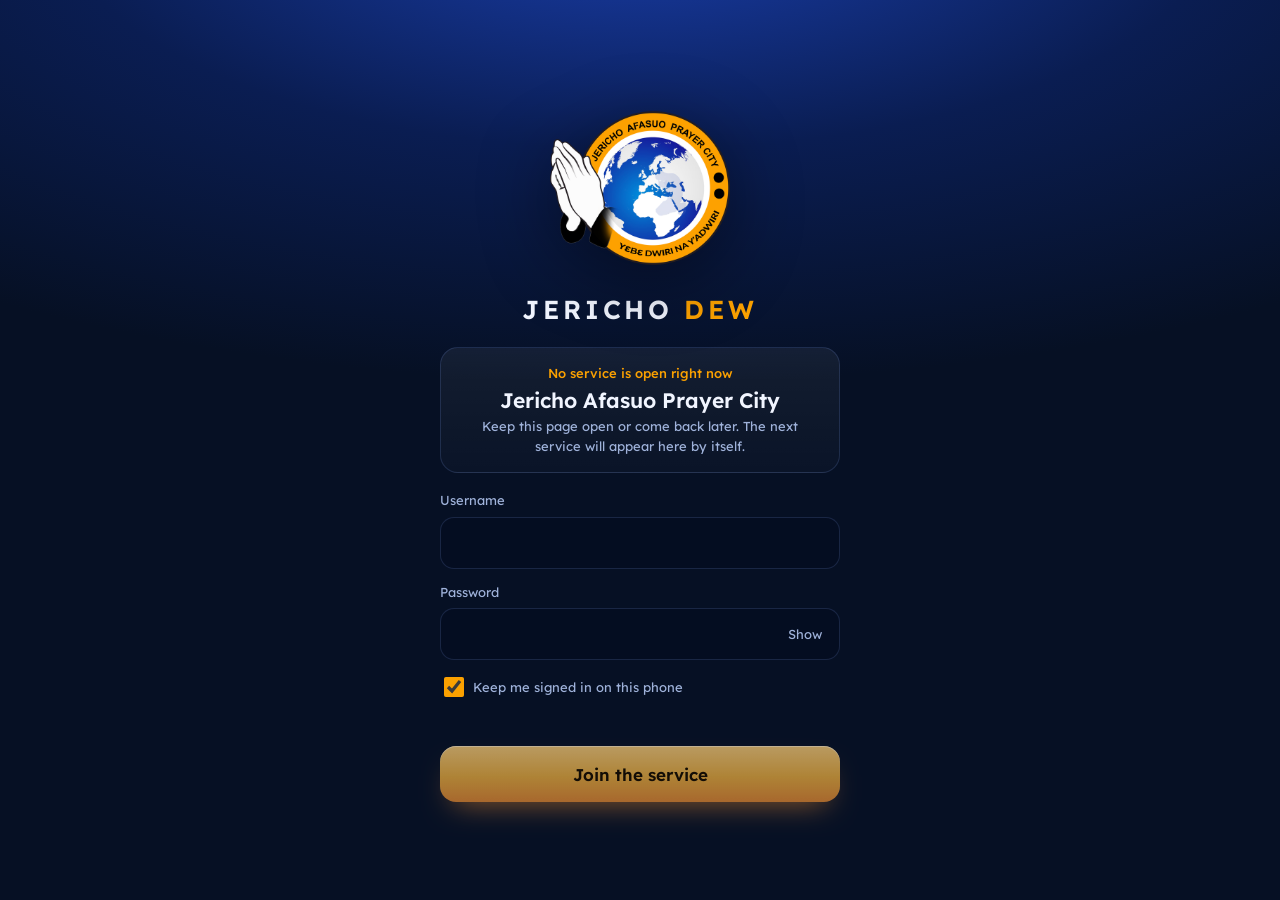
==== index.html @ a3a8f85e "Always-open monthly services, mute for members, full mute with undo Co-Authored-By: Claude Opus 5.5 " ====
<!doctype html>
<html lang="en">
<head>
<meta charset="utf-8">
<meta name="viewport" content="width=device-width, initial-scale=1, viewport-fit=cover">
<meta name="theme-color" content="#0a1d52">
<meta name="description" content="Join the Jericho Afasuo Prayer City voice service">
<meta name="apple-mobile-web-app-capable" content="yes">
<meta name="mobile-web-app-capable" content="yes">
<meta name="apple-mobile-web-app-status-bar-style" content="black-translucent">
<meta name="apple-mobile-web-app-title" content="JERICHO DEW">
<title>JERICHO DEW</title>
<link rel="manifest" href="manifest.webmanifest">
<link rel="icon" href="icons/favicon-64.png">
<link rel="apple-touch-icon" href="icons/apple-touch-icon.png">
<link rel="stylesheet" href="style.css">
</head>
<body>

<!-- ============ SIGN IN ============ -->
<section class="screen" id="scrJoin">
  <div class="join-wrap">
    <div class="link-joining" id="linkJoining" hidden>
      <div class="lj-photo" id="ljPhoto"></div>
      <span class="lj-hi" id="ljHi">Welcome</span>
      <span class="lj-sub"><span class="pulse"></span><span id="linkJoiningText">Joining the service…</span></span>
    </div>
    <img class="join-logo" src="logo.png" alt="Jericho Afasuo Prayer City">
    <h1 class="join-brand">JERICHO <span>DEW</span></h1>
    <div class="svc-card" id="svcCard">
      <p class="svc-when" id="svcWhen">Loading service…</p>
      <h2 id="svcTitle"></h2>
      <p class="svc-note" id="svcNote"></p>
      <div class="svc-pick" id="svcPick" hidden></div>
      <div class="remind" id="remindBox" hidden>
        <span class="countdown" id="countdown"></span>
        <button type="button" class="btn-remind" id="remindBtn">🔔 Remind me</button>
        <div class="remind-opts" id="remindOpts" hidden>
          <a class="btn-remind" id="remindGoogle" target="_blank" rel="noopener">Google Calendar</a>
          <button type="button" class="btn-remind" id="remindIcs">Phone calendar</button>
          <button type="button" class="btn-remind" id="remindNotify">Alert on this page</button>
        </div>
      </div>
    </div>
    <form class="join-form" id="joinForm" autocomplete="on">
      <label><span>Username</span><input id="jUser" autocomplete="username" autocapitalize="none" spellcheck="false" required></label>
      <label><span>Password</span><div class="pw"><input id="jPass" type="password" autocomplete="current-password" required><button type="button" id="pwEye" aria-label="Show password">Show</button></div></label>
      <label class="remember"><input type="checkbox" id="jRemember" checked> Keep me signed in on this phone</label>
      <p class="err" id="jErr" role="alert"></p>
      <button class="btn-join" id="jBtn" type="submit">Join the service</button>
    </form>
    <div class="guest" id="guestBox" hidden>
      <div class="or"><span>or</span></div>
      <button class="btn-guest" id="guestBtn" type="button">Listen as a guest</button>
      <form class="guest-form" id="guestForm" hidden>
        <label><span>Your name</span><input id="guestName" maxlength="30" autocomplete="name" placeholder="e.g. Ama"></label>
        <button class="btn-join" type="submit" id="guestGo">Join as a guest</button>
        <p class="err" id="guestErr"></p>
      </form>
    </div>
    <button class="install" id="installBtn" hidden>Install JERICHO DEW on this phone</button>
    <p class="ios-hint" id="iosHint" hidden>To install: tap <b>Share</b> then <b>Add to Home Screen</b>.</p>
  </div>
</section>

<!-- ============ CALL ============ -->
<section class="screen call" id="scrCall" hidden>
  <header class="call-head">
    <img src="logo.png" alt="">
    <div class="ch-text"><b id="cTitle">Service</b><span id="cSub"><i class="live-dot"></i><span id="cState">Connecting…</span></span></div>
    <span class="people" id="cCount" title="People in the call">0</span>
  </header>

  <div class="call-scroll" id="callScroll">
    <!-- TV screen projected by the admin -->
    <div class="tv-slot" id="tvSlot" hidden>
      <div class="tv" id="tv">
        <div class="tv-screen">
          <video id="tvVideo" playsinline autoplay muted></video>
          <div class="tv-static"></div>
          <div class="tv-glass"></div>
        </div>
        <div class="tv-chin"><span class="tv-brand">JERICHO DEW</span><span class="tv-led"></span></div>
      </div>
      <div class="tv-feet"><i></i><i></i></div>
    </div>

    <!-- Now ministering -->
    <div class="minister" id="minister" hidden>
      <div class="m-photo" id="mPhoto"></div>
      <div><span class="m-lbl">Now ministering</span><b id="mName"></b><span id="mTitle"></span></div>
    </div>

    <div class="banner" id="audioBanner" hidden><span>Sound is paused by your browser.</span><button id="audioOn">Tap to hear</button></div>
    <div class="banner mute" id="muteBanner" hidden><span id="muteBannerText"></span></div>
    <div class="banner wait" id="waitBanner" hidden><span class="pulse"></span><span id="waitText">Waiting for an admin to start the service. You will hear everyone once it starts.</span></div>

    <div class="grid" id="grid"></div>
  </div>

  <!-- dock -->
  <nav class="dock" id="dock">
    <button class="d-btn" id="dHand" aria-label="Raise hand"><svg viewBox="0 0 24 24"><path d="M8 13V5.5a1.5 1.5 0 0 1 3 0V12M11 11.5v-8a1.5 1.5 0 0 1 3 0V12M14 11.5V5a1.5 1.5 0 0 1 3 0v8M17 9.5a1.5 1.5 0 0 1 3 0V15a7 7 0 0 1-7 7h-1a7 7 0 0 1-5.4-2.6L3.4 15.6a1.6 1.6 0 0 1 2.4-2l2.2 2.1"/></svg><span>Hand</span></button>
    <button class="d-btn" id="dChat" aria-label="Messages"><svg viewBox="0 0 24 24"><path d="M21 12a8 8 0 0 1-11.6 7.1L4 20.5l1.4-4.6A8 8 0 1 1 21 12z"/></svg><span>Chat</span><i class="badge" id="chatBadge" hidden></i></button>
    <button class="d-mic off" id="dMic" aria-label="Microphone"><svg viewBox="0 0 24 24" class="i-on"><path d="M12 3a3 3 0 0 0-3 3v6a3 3 0 0 0 6 0V6a3 3 0 0 0-3-3z"/><path d="M5 11a7 7 0 0 0 14 0M12 18v3"/></svg><svg viewBox="0 0 24 24" class="i-off"><path d="M3 3l18 18M9 9v3a3 3 0 0 0 5.1 2.1M15 9.3V6a3 3 0 0 0-5.9-.8M17 16.9A7 7 0 0 1 5 12M19 12a7 7 0 0 1-.1 1.2M12 19v3"/></svg><span id="micLbl">Tap to talk</span></button>
    <button class="d-btn" id="dAdmin" aria-label="Admin controls" hidden><svg viewBox="0 0 24 24"><path d="M12 2l8 3v6c0 5-3.4 9.4-8 11-4.6-1.6-8-6-8-11V5z"/><path d="M9 12l2 2 4-4"/></svg><span>Admin</span></button>
    <button class="d-btn leave" id="dLeave" aria-label="Leave"><svg viewBox="0 0 24 24"><path d="M15 3h4a2 2 0 0 1 2 2v14a2 2 0 0 1-2 2h-4M10 17l5-5-5-5M15 12H3"/></svg><span>Leave</span></button>
  </nav>

  <!-- sheets -->
  <div class="sheet-bg" id="sheetBg" hidden></div>
  <section class="sheet" id="chatSheet" hidden>
    <div class="sheet-grip"></div>
    <header><h3>Messages</h3><button class="close" data-close-sheet>Close</button></header>
    <div class="chat-log" id="chatLog"></div>
    <form class="chat-form" id="chatForm"><input id="chatInput" placeholder="Write a message" maxlength="500" autocomplete="off"><button>Send</button></form>
  </section>
  <section class="sheet" id="adminSheet" hidden>
    <div class="sheet-grip"></div>
    <header><h3>Admin controls</h3><button class="close" data-close-sheet>Close</button></header>
    <div class="admin-actions">
      <button class="a-btn primary" id="aStart">Start the service</button>
      <button class="a-btn" id="aMuteAll">Mute everyone</button>
      <button class="a-btn" id="aTvOff">Turn TV off</button>
      <button class="a-btn" id="aMinOff">Hide minister banner</button>
      <button class="a-btn danger" id="aEnd">End service for everyone</button>
    </div>
    <p class="hint">Tap anyone in the call to mute them or show them as the minister.</p>
  </section>
  <section class="sheet" id="personSheet" hidden>
    <div class="sheet-grip"></div>
    <header><h3 id="psName">Person</h3><button class="close" data-close-sheet>Close</button></header>
    <div class="admin-actions">
      <button class="a-btn" id="psMute">Mute their mic</button>
      <button class="a-btn" id="psSoft">Mute for members (only I hear them)</button>
      <button class="a-btn" id="psSpot">Show as minister</button>
    </div>
  </section>
</section>

<!-- ============ ENDED ============ -->
<section class="screen" id="scrEnd" hidden>
  <div class="join-wrap end">
    <img class="join-logo" src="logo.png" alt="">
    <h2 id="endTitle">The service has ended</h2>
    <p id="endText">God bless you. See you at the next service.</p>
    <button class="btn-join" id="rejoin">Join again</button>
    <button class="install" id="signOut">Sign out of this phone</button>
  </div>
</section>

<div class="toasts" id="toasts" aria-live="polite"></div>
<div id="audioSink" hidden></div>

<script src="livekit-client.umd.js"></script>
<script src="app.js"></script>
</body>
</html>
---- style.css ----
@font-face { font-family: Lexend; src: url(fonts/lexend-latin-400-normal.woff2) format('woff2'); font-weight: 400; font-display: swap; }
@font-face { font-family: Lexend; src: url(fonts/lexend-latin-500-normal.woff2) format('woff2'); font-weight: 500; font-display: swap; }
@font-face { font-family: Lexend; src: url(fonts/lexend-latin-600-normal.woff2) format('woff2'); font-weight: 600; font-display: swap; }
@font-face { font-family: Lexend; src: url(fonts/lexend-latin-700-normal.woff2) format('woff2'); font-weight: 700; font-display: swap; }

:root {
  --bg: #061024;
  --bg-2: #0a1a3e;
  --surface: #0f2250;
  --surface-2: #163068;
  --line: rgba(130, 170, 255, .16);
  --text: #f1f5ff;
  --muted: #9fb2da;
  --blue: #2a63f0;
  --blue-hi: #5b9bff;
  --blue-deep: #1636a8;
  --orange: #fba100;
  --orange-deep: #ff7a00;
  --danger: #ef4b5d;
  --green: #23c483;
  --safe-b: env(safe-area-inset-bottom, 0px);
  --safe-t: env(safe-area-inset-top, 0px);
  --dock-h: 78px;
  color-scheme: dark;
}
* { box-sizing: border-box; -webkit-tap-highlight-color: transparent; }
html, body { margin: 0; height: 100%; }
body {
  font: 400 15px/1.5 Lexend, system-ui, -apple-system, "Segoe UI", sans-serif;
  color: var(--text);
  background: radial-gradient(120% 70% at 50% -10%, #1a3fae 0%, #0a1d52 38%, var(--bg) 75%) fixed;
  overflow-x: hidden;
}
button { font: inherit; color: inherit; border: 0; background: none; cursor: pointer; }
input { font: inherit; color: var(--text); }
[hidden] { display: none !important; }
:focus-visible { outline: 2px solid var(--orange); outline-offset: 2px; }
@media (prefers-reduced-motion: reduce) { * { animation: none !important; transition: none !important; } }

.screen { min-height: 100dvh; }

/* ============ JOIN ============ */
.join-wrap {
  width: min(440px, 100%); margin: 0 auto; padding: calc(28px + var(--safe-t)) 20px calc(28px + var(--safe-b));
  display: flex; flex-direction: column; align-items: center; gap: 18px; min-height: 100dvh; justify-content: center;
}
.join-logo { width: clamp(130px, 42vw, 180px); height: auto; filter: drop-shadow(0 16px 36px rgba(0,0,0,.45)); }
.join-brand { margin: -6px 0 0; font-size: 26px; letter-spacing: .14em; font-weight: 600; }
.join-brand span { color: var(--orange); }
.svc-card {
  width: 100%; padding: 16px 18px; border-radius: 18px; text-align: center;
  background: linear-gradient(180deg, rgba(255,255,255,.06), rgba(255,255,255,.02)); border: 1px solid var(--line);
}
.svc-when { margin: 0; color: var(--orange); font-size: 13px; font-weight: 500; }
.svc-card h2 { margin: 4px 0 0; font-size: 21px; font-weight: 600; line-height: 1.25; }
.svc-note { margin: 4px 0 0; color: var(--muted); font-size: 13px; }
.svc-note:empty { display: none; }
.svc-pick { display: grid; gap: 8px; margin-top: 12px; }
.svc-pick button { padding: 12px; border-radius: 12px; background: var(--surface); border: 1px solid var(--line); text-align: left; }
.svc-pick button b { display: block; font-weight: 500; }
.svc-pick button span { color: var(--muted); font-size: 12px; }
.join-form { width: 100%; display: grid; gap: 14px; }
.join-form label { display: grid; gap: 6px; }
.join-form label > span { font-size: 13px; color: var(--muted); }
.join-form input:not([type=checkbox]) {
  width: 100%; height: 52px; padding: 0 16px; border-radius: 14px; border: 1px solid var(--line);
  background: rgba(4, 12, 32, .55); outline: none; font-size: 16px;
}
.join-form input:focus { border-color: var(--blue-hi); box-shadow: 0 0 0 3px rgba(91,155,255,.2); }
.pw { position: relative; }
.pw button { position: absolute; right: 6px; top: 6px; height: 40px; padding: 0 12px; border-radius: 10px; color: var(--muted); font-size: 13px; }
.remember { display: flex !important; grid-template-columns: none; align-items: center; gap: 10px; font-size: 13px; color: var(--muted); }
.remember input { width: 20px; height: 20px; accent-color: var(--orange); }
.err { margin: 0; min-height: 1.3em; color: #ff8d9a; font-size: 14px; }
.btn-join {
  height: 56px; border-radius: 16px; font-weight: 600; font-size: 17px; color: #1c1000; width: 100%;
  background: linear-gradient(180deg, #ffbf47, var(--orange) 55%, var(--orange-deep));
  box-shadow: 0 14px 30px -14px rgba(255,122,0,.9), inset 0 1px 0 rgba(255,255,255,.45);
}
.btn-join:disabled { filter: grayscale(.4) brightness(.8); }
.install { padding: 12px 18px; border-radius: 14px; border: 1px solid var(--line); background: rgba(255,255,255,.05); font-size: 14px; }
.ios-hint { color: var(--muted); font-size: 13px; margin: 0; text-align: center; }
.end h2 { margin: 0; text-align: center; }
.end p { margin: 0; color: var(--muted); text-align: center; }

/* ============ CALL ============ */
.call { display: flex; flex-direction: column; height: 100dvh; }
.call-head {
  flex: none; display: flex; align-items: center; gap: 12px;
  padding: calc(10px + var(--safe-t)) 16px 10px;
  background: linear-gradient(180deg, rgba(6,16,36,.9), rgba(6,16,36,.55)); backdrop-filter: blur(14px);
  border-bottom: 1px solid var(--line); z-index: 5;
}
.call-head img { width: 38px; height: 38px; object-fit: contain; flex: none; }
.ch-text { flex: 1; min-width: 0; display: grid; }
.ch-text b { font-weight: 600; white-space: nowrap; overflow: hidden; text-overflow: ellipsis; }
.ch-text > span { display: flex; align-items: center; gap: 6px; font-size: 12px; color: var(--muted); }
.live-dot { width: 7px; height: 7px; border-radius: 50%; background: var(--muted); flex: none; }
.call.is-live .live-dot { background: var(--danger); animation: pulse 1.4s infinite; }
.people { flex: none; display: inline-flex; align-items: center; gap: 6px; padding: 6px 12px; border-radius: 99px; background: var(--surface); font-size: 13px; font-weight: 500; }
.people::before { content: ""; width: 14px; height: 14px; background: currentColor; -webkit-mask: url("data:image/svg+xml,%3Csvg xmlns='http://www.w3.org/2000/svg' viewBox='0 0 24 24'%3E%3Ccircle cx='9' cy='8' r='4'/%3E%3Cpath d='M1 21a8 8 0 0 1 16 0z'/%3E%3Ccircle cx='17.5' cy='9' r='3'/%3E%3Cpath d='M16 14a6 6 0 0 1 7 6h-4.5a9 9 0 0 0-2.5-6z'/%3E%3C/svg%3E") center/contain no-repeat; mask: url("data:image/svg+xml,%3Csvg xmlns='http://www.w3.org/2000/svg' viewBox='0 0 24 24'%3E%3Ccircle cx='9' cy='8' r='4'/%3E%3Cpath d='M1 21a8 8 0 0 1 16 0z'/%3E%3Ccircle cx='17.5' cy='9' r='3'/%3E%3Cpath d='M16 14a6 6 0 0 1 7 6h-4.5a9 9 0 0 0-2.5-6z'/%3E%3C/svg%3E") center/contain no-repeat; color: var(--orange); }
@keyframes pulse { 50% { opacity: .35; } }

.call-scroll { flex: 1; overflow-y: auto; overflow-x: hidden; padding: 14px 14px calc(var(--dock-h) + var(--safe-b) + 18px); -webkit-overflow-scrolling: touch; }

/* ---------- The TV ---------- */
.tv-slot { margin: 0 auto 16px; max-width: 760px; animation: tvIn .5s cubic-bezier(.2,.9,.3,1.2); }
@keyframes tvIn { from { opacity: 0; transform: translateY(-10px) scale(.97); } }
.tv {
  position: relative; padding: 10px 10px 0; border-radius: 18px;
  background: linear-gradient(180deg, #2b303b 0%, #11141b 45%, #1b1f28 100%);
  box-shadow: 0 26px 50px -22px rgba(0,0,0,.9), inset 0 1px 0 rgba(255,255,255,.14), inset 0 -1px 0 rgba(0,0,0,.6), 0 0 0 1px #05070b;
}
.tv-screen { position: relative; aspect-ratio: 16 / 9; border-radius: 8px; overflow: hidden; background: #000; box-shadow: inset 0 0 0 2px #000, inset 0 0 28px rgba(0,0,0,.9); }
.tv-screen video { width: 100%; height: 100%; object-fit: contain; display: block; background: #000; }
.tv-glass { position: absolute; inset: 0; pointer-events: none; background: linear-gradient(155deg, rgba(255,255,255,.10), rgba(255,255,255,0) 38%), radial-gradient(130% 100% at 50% 50%, transparent 60%, rgba(0,0,0,.45)); }
.tv-static { position: absolute; inset: 0; pointer-events: none; opacity: 0; background: #fff; }
.tv.powering .tv-screen video { animation: crtOn .7s ease-out; }
.tv.powering .tv-static { animation: flash .7s ease-out; }
@keyframes crtOn { 0% { transform: scale(1, .004); filter: brightness(6); } 40% { transform: scale(1, .004); filter: brightness(6); } 70% { transform: scale(1, 1.02); filter: brightness(1.6); } 100% { transform: scale(1, 1); filter: none; } }
@keyframes flash { 0% { opacity: 0; } 35% { opacity: .9; transform: scale(1, .006); } 60% { opacity: .2; transform: scale(1, 1); } 100% { opacity: 0; } }
.tv-chin { display: flex; align-items: center; justify-content: center; position: relative; height: 26px; }
.tv-brand { font-size: 9px; letter-spacing: .32em; color: #707888; font-weight: 500; }
.tv-led { position: absolute; right: 18px; width: 6px; height: 6px; border-radius: 50%; background: #ff3b4e; box-shadow: 0 0 8px #ff3b4e; }
.tv-feet { display: flex; justify-content: space-between; padding: 0 22%; height: 8px; }
.tv-feet i { width: 46px; height: 8px; background: linear-gradient(180deg, #1b1f28, #090b10); border-radius: 0 0 6px 6px; }
.tv:fullscreen, .tv-screen:fullscreen { padding: 0; border-radius: 0; background: #000; }

/* ---------- Minister ---------- */
.minister {
  max-width: 760px; margin: 0 auto 16px; display: flex; align-items: center; gap: 14px; padding: 12px 16px 12px 12px;
  border-radius: 18px; background: linear-gradient(100deg, rgba(251,161,0,.22), rgba(15,34,80,.9) 45%); border: 1px solid rgba(251,161,0,.4);
  animation: slideIn .5s cubic-bezier(.2,.9,.3,1.1);
}
@keyframes slideIn { from { opacity: 0; transform: translateX(-16px); } }
.m-photo { width: 58px; height: 58px; border-radius: 50%; flex: none; background: linear-gradient(135deg, var(--blue), var(--blue-deep)) center/cover; display: grid; place-items: center; font-weight: 600; font-size: 20px; box-shadow: 0 0 0 3px var(--orange); }
.minister > div:last-child { display: grid; min-width: 0; }
.m-lbl { font-size: 12px; color: var(--orange); font-weight: 500; }
.minister b { font-size: 18px; font-weight: 600; white-space: nowrap; overflow: hidden; text-overflow: ellipsis; }
#mTitle { font-size: 13px; color: var(--muted); }
#mTitle:empty { display: none; }

.banner { max-width: 760px; margin: 0 auto 14px; display: flex; align-items: center; gap: 12px; padding: 12px 14px; border-radius: 14px; background: var(--surface); border: 1px solid var(--line); font-size: 14px; }
.banner button { margin-left: auto; padding: 8px 14px; border-radius: 10px; background: var(--orange); color: #1c1000; font-weight: 600; flex: none; }
.banner.wait { color: var(--muted); }
.pulse { width: 10px; height: 10px; border-radius: 50%; background: var(--orange); flex: none; animation: pulse 1.2s infinite; }

/* ---------- People grid ---------- */
.grid { max-width: 1100px; margin: 0 auto; display: grid; grid-template-columns: repeat(auto-fill, minmax(96px, 1fr)); gap: 12px 8px; }
.p { position: relative; display: grid; justify-items: center; gap: 6px; padding: 8px 2px; border-radius: 16px; text-align: center; min-width: 0; }
.p .ring { position: relative; width: 74px; height: 74px; border-radius: 50%; padding: 3px; background: rgba(255,255,255,.1); transition: background .15s; }
.p .av { width: 100%; height: 100%; border-radius: 50%; display: grid; place-items: center; font-weight: 600; font-size: 22px; background: linear-gradient(135deg, var(--blue), var(--blue-deep)) center/cover; color: #fff; }
.p .ring::after { content: ""; position: absolute; inset: -4px; border-radius: 50%; border: 3px solid var(--orange); opacity: 0; transform: scale(calc(1 + var(--lvl, 0) * .14)); transition: opacity .12s, transform .08s; }
.p.speaking .ring { background: linear-gradient(135deg, #ffcc5c, var(--orange-deep)); }
.p.speaking .ring::after { opacity: .55; }
.p .nm { font-size: 13px; font-weight: 500; max-width: 100%; overflow: hidden; text-overflow: ellipsis; white-space: nowrap; padding: 0 2px; }
.p .rl { font-size: 10px; color: var(--orange); margin-top: -4px; }
.p .mic { position: absolute; top: 58px; left: calc(50% + 18px); width: 24px; height: 24px; border-radius: 50%; display: grid; place-items: center; background: var(--bg-2); border: 2px solid var(--bg); }
.p .mic svg { width: 12px; height: 12px; fill: none; stroke: currentColor; stroke-width: 2.4; stroke-linecap: round; }
.p .mic.off { color: var(--danger); }
.p .mic.on { color: var(--green); }
.p .hand { position: absolute; top: 2px; left: calc(50% - 44px); font-size: 18px; animation: wave 1s ease-in-out infinite; }
@keyframes wave { 50% { transform: rotate(16deg); } }
.p .eq { display: flex; gap: 2px; align-items: flex-end; height: 10px; }
.p .eq i { width: 3px; height: 2px; border-radius: 2px; background: var(--orange); transition: height .08s; }
.p.me .nm { color: var(--blue-hi); }

/* ---------- Dock ---------- */
.dock {
  position: fixed; left: 0; right: 0; bottom: 0; z-index: 10;
  display: flex; align-items: center; justify-content: space-around; gap: 4px;
  padding: 8px 10px calc(8px + var(--safe-b));
  background: rgba(6,16,36,.94); backdrop-filter: blur(18px);
  border-top: 1px solid var(--line);
}
.d-btn { position: relative; display: grid; justify-items: center; gap: 2px; min-width: 56px; padding: 6px 4px; border-radius: 14px; font-size: 11px; color: var(--muted); }
.d-btn svg { width: 24px; height: 24px; fill: none; stroke: currentColor; stroke-width: 1.8; stroke-linecap: round; stroke-linejoin: round; }
.d-btn.on { color: var(--orange); }
.d-btn.leave { color: #ff8d9a; }
.d-btn .badge { position: absolute; top: 4px; right: 12px; width: 9px; height: 9px; border-radius: 50%; background: var(--orange); }
.d-mic { display: grid; justify-items: center; gap: 4px; font-size: 11px; color: var(--muted); }
.d-mic svg { width: 64px; height: 64px; padding: 18px; border-radius: 50%; fill: none; stroke: currentColor; stroke-width: 2; stroke-linecap: round; transition: background .15s, box-shadow .15s; }
.d-mic.off svg { background: #26314f; color: #fff; }
.d-mic.on svg { background: linear-gradient(180deg, #ffbf47, var(--orange-deep)); color: #1c1000; box-shadow: 0 0 0 calc(var(--lvl, 0) * 10px) rgba(251,161,0,.25), 0 10px 22px -10px rgba(255,122,0,.9); }
.d-mic .i-on { display: none; } .d-mic.on .i-on { display: block; } .d-mic.on .i-off { display: none; }
.d-mic:disabled { opacity: .5; }
.d-mic.on span { color: var(--orange); }
.d-mic span { margin-top: -2px; }
.d-mic svg { margin-top: -26px; border: 4px solid var(--bg); }

/* ---------- Sheets ---------- */
.sheet-bg { position: fixed; inset: 0; background: rgba(0,4,16,.5); z-index: 20; animation: fade .2s; }
@keyframes fade { from { opacity: 0; } }
.sheet {
  position: fixed; left: 0; right: 0; bottom: 0; z-index: 21; max-height: 78dvh; display: flex; flex-direction: column;
  background: var(--bg-2); border-radius: 22px 22px 0 0; border-top: 1px solid var(--line);
  padding: 8px 16px calc(16px + var(--safe-b)); animation: up .25s cubic-bezier(.2,.9,.3,1);
  max-width: 640px; margin: 0 auto;
}
@keyframes up { from { transform: translateY(100%); } }
.sheet-grip { width: 42px; height: 5px; border-radius: 3px; background: var(--line); margin: 2px auto 8px; }
.sheet header { display: flex; align-items: center; justify-content: space-between; margin-bottom: 10px; }
.sheet h3 { margin: 0; font-size: 17px; font-weight: 600; }
.close { color: var(--muted); font-size: 14px; padding: 6px 10px; }
.chat-log { flex: 1; overflow-y: auto; display: flex; flex-direction: column; gap: 8px; min-height: 160px; padding-bottom: 8px; }
.msg { max-width: 85%; padding: 8px 12px; border-radius: 14px 14px 14px 4px; background: var(--surface); font-size: 14px; word-wrap: break-word; }
.msg b { display: block; font-size: 12px; color: var(--orange); font-weight: 500; }
.msg.me { align-self: flex-end; border-radius: 14px 14px 4px 14px; background: var(--blue-deep); }
.msg.me b { color: #bcd2ff; }
.chat-form { display: flex; gap: 8px; }
.chat-form input { flex: 1; height: 46px; border-radius: 14px; border: 1px solid var(--line); background: var(--surface); padding: 0 14px; outline: none; font-size: 16px; }
.chat-form button { padding: 0 18px; border-radius: 14px; background: var(--blue); font-weight: 500; }
.admin-actions { display: grid; gap: 10px; }
.a-btn { height: 52px; border-radius: 14px; background: var(--surface); border: 1px solid var(--line); font-weight: 500; text-align: left; padding: 0 16px; }
.a-btn.primary { background: linear-gradient(180deg, #ffbf47, var(--orange-deep)); color: #1c1000; border: 0; }
.a-btn.danger { color: #ff8d9a; border-color: rgba(239,75,93,.4); }
.hint { color: var(--muted); font-size: 13px; margin: 12px 0 0; }

/* ---------- Toasts ---------- */
.toasts { position: fixed; left: 50%; transform: translateX(-50%); top: calc(70px + var(--safe-t)); z-index: 40; display: grid; gap: 8px; width: min(420px, calc(100% - 24px)); pointer-events: none; }
.toast { padding: 12px 16px; border-radius: 14px; background: rgba(15,34,80,.96); border: 1px solid var(--line); box-shadow: 0 16px 30px -16px #000; font-size: 14px; animation: drop .25s ease-out; }
.toast.warn { border-color: var(--orange); }
@keyframes drop { from { opacity: 0; transform: translateY(-8px); } }

/* ---------- Wider screens ---------- */
@media (min-width: 900px) {
  .call-scroll { padding: 24px 28px calc(var(--dock-h) + 30px); }
  .grid { grid-template-columns: repeat(auto-fill, minmax(118px, 1fr)); }
  .p .ring { width: 88px; height: 88px; }
  .p .mic { top: 70px; left: calc(50% + 24px); }
  .dock { left: 50%; right: auto; transform: translateX(-50%); bottom: 16px; border-radius: 24px; border: 1px solid var(--line); padding: 8px 18px; gap: 18px; }
}
@media (max-width: 360px) {
  .grid { grid-template-columns: repeat(auto-fill, minmax(84px, 1fr)); }
  .p .ring { width: 64px; height: 64px; }
  .p .mic { top: 48px; }
  .d-btn { min-width: 48px; }
}

/* ---------- personal link & guests ---------- */
.link-joining { position: fixed; inset: 0; z-index: 30; display: flex; flex-direction: column; align-items: center; justify-content: center; gap: 16px; background: var(--bg); font-size: 18px; font-weight: 500; }
.link-joining .pulse { width: 18px; height: 18px; }
.guest { width: 100%; display: grid; gap: 12px; }
.or { display: flex; align-items: center; gap: 12px; color: var(--muted); font-size: 13px; }
.or::before, .or::after { content: ""; flex: 1; height: 1px; background: var(--line); }
.btn-guest { height: 52px; border-radius: 16px; border: 1px solid var(--line); background: rgba(255,255,255,.05); font-weight: 500; font-size: 16px; }
.guest-form { display: grid; gap: 12px; }
.guest-form label { display: grid; gap: 6px; }
.guest-form label > span { font-size: 13px; color: var(--muted); }
.guest-form input { width: 100%; height: 52px; padding: 0 16px; border-radius: 14px; border: 1px solid var(--line); background: rgba(4,12,32,.55); outline: none; font-size: 16px; }
.p .rl.guest { color: var(--muted); }

/* ---------- reminders ---------- */
.remind { display: grid; gap: 8px; margin-top: 12px; justify-items: center; }
.countdown { font-size: 13px; color: var(--muted); }
.countdown b { color: var(--text); }
.btn-remind { display: inline-flex; align-items: center; justify-content: center; padding: 9px 16px; border-radius: 12px; border: 1px solid var(--line); background: rgba(255,255,255,.06); font-size: 14px; color: var(--text); text-decoration: none; font-weight: 500; }
.remind-opts { display: flex; gap: 6px; flex-wrap: wrap; justify-content: center; }

.link-joining { gap: 14px; text-align: center; padding: 24px; }
.lj-photo { width: 120px; height: 120px; border-radius: 22px; border: 4px solid var(--orange); background: linear-gradient(135deg, var(--blue), var(--blue-deep)) center/cover; display: grid; place-items: center; font-size: 40px; font-weight: 700; box-shadow: 0 18px 40px -16px rgba(0,0,0,.7); }
.lj-hi { font-size: 24px; font-weight: 600; }
.lj-sub { display: flex; align-items: center; gap: 10px; color: var(--muted); font-size: 15px; font-weight: 400; }
.me-card { display: flex; align-items: center; gap: 14px; width: 100%; padding: 14px 16px; border-radius: 18px; background: rgba(255,255,255,.05); border: 1px solid var(--line); }
.me-card .lj-photo { width: 64px; height: 64px; border-radius: 14px; border-width: 3px; font-size: 22px; flex: none; }
.me-card b { display: block; font-size: 17px; }
.me-card span { color: var(--muted); font-size: 13px; }

.banner.mute { border-color: rgba(251,161,0,.5); background: rgba(251,161,0,.12); color: #ffd28a; }
.banner.mute.full { border-color: rgba(239,75,93,.5); background: rgba(239,75,93,.12); color: #ffb0b9; }
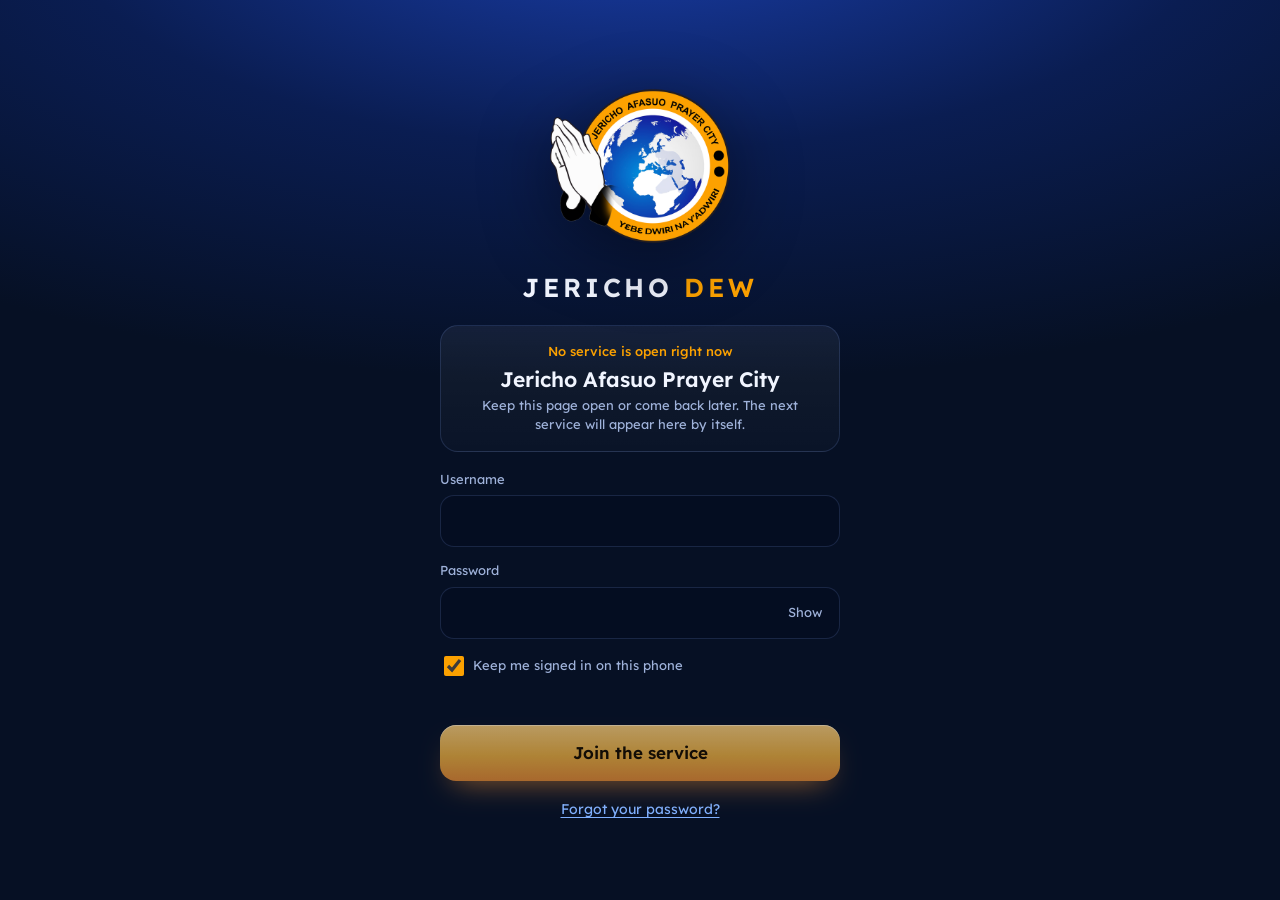
==== commit dce05d38: "Members can change their own password; forgot-password help Co-Authored-By: Claude Opus 5.5 <noreply" ====
--- a/index.html
+++ b/index.html
@@ -48,6 +48,8 @@
       <label class="remember"><input type="checkbox" id="jRemember" checked> Keep me signed in on this phone</label>
       <p class="err" id="jErr" role="alert"></p>
       <button class="btn-join" id="jBtn" type="submit">Join the service</button>
+      <button type="button" class="forgot" id="jForgot">Forgot your password?</button>
+      <p class="forgot-help" id="jForgotHelp" hidden>If you have your own <b>join link</b> (or QR card), just tap it — no password needed. Then, in the call, tap your own picture and choose <b>Change my password</b>. No link? Ask an admin to give you a new password or link.</p>
     </form>
     <div class="guest" id="guestBox" hidden>
       <div class="or"><span>or</span></div>
@@ -68,7 +70,11 @@
   <header class="call-head">
     <img src="logo.png" alt="">
     <div class="ch-text"><b id="cTitle">Service</b><span id="cSub"><i class="live-dot"></i><span id="cState">Connecting…</span></span></div>
+    <button type="button" class="hd-btn" id="ringBtn" aria-label="Call people who have not joined" title="Call people who have not joined"><svg viewBox="0 0 24 24"><path d="M6 8a6 6 0 0 1 12 0c0 7 3 8 3 8H3s3-1 3-8M10.3 20a1.9 1.9 0 0 0 3.4 0"/></svg><i class="badge" id="ringDot" hidden></i></button>
+    <button type="button" class="hd-btn bw-btn" id="bwBtn" aria-label="Audio only: pause the TV picture to save data" title="Audio only: pause the TV picture to save data"><svg viewBox="0 0 24 24"><rect x="3" y="5" width="18" height="12" rx="2"/><path d="M8 21h8"/><path class="slash" d="M3 3l18 18"/></svg></button>
+    <span class="cq" id="cQual" title="Your connection"><i></i><i></i><i></i></span>
     <span class="people" id="cCount" title="People in the call">0</span>
+    <button type="button" class="c-me" id="cMe" aria-label="My account" title="My account" hidden></button>
   </header>
 
   <div class="call-scroll" id="callScroll">
@@ -76,14 +82,15 @@
     <div class="tv-slot" id="tvSlot" hidden>
       <div class="tv" id="tv">
         <div class="tv-screen">
-          <video id="tvVideo" playsinline autoplay muted></video>
+          <img id="tvImg" alt="TV screen" decoding="async">
           <div class="tv-static"></div>
           <div class="tv-glass"></div>
         </div>
-        <div class="tv-chin"><span class="tv-brand">JERICHO DEW</span><span class="tv-led"></span></div>
+        <div class="tv-chin"><button type="button" class="tv-q" id="tvQuality" aria-label="TV picture quality">HD</button><span class="tv-brand">JERICHO DEW</span><span class="tv-led"></span></div>
       </div>
       <div class="tv-feet"><i></i><i></i></div>
     </div>
+    <div class="tv-paused" id="tvPaused" hidden><span>TV is paused to save your data.</span><button id="tvResume">Turn on</button></div>
 
     <!-- Now ministering -->
     <div class="minister" id="minister" hidden>
@@ -91,9 +98,11 @@
       <div><span class="m-lbl">Now ministering</span><b id="mName"></b><span id="mTitle"></span></div>
     </div>
 
+    <div class="banner wait" id="netBanner" hidden><span class="pulse"></span><span id="netText">You are offline. Waiting for the internet to come back…</span></div>
+    <div class="banner weak" id="weakBanner" hidden><span id="weakText">Your connection is weak. Sound may break up.</span><button id="weakAudio">TV off</button></div>
     <div class="banner" id="audioBanner" hidden><span>Sound is paused by your browser.</span><button id="audioOn">Tap to hear</button></div>
     <div class="banner mute" id="muteBanner" hidden><span id="muteBannerText"></span></div>
-    <div class="banner wait" id="waitBanner" hidden><span class="pulse"></span><span id="waitText">Waiting for an admin to start the service. You will hear everyone once it starts.</span></div>
+    <div class="banner wait" id="waitBanner" hidden><span class="pulse"></span><span id="waitText">The service has not started yet. You will hear everyone as soon as it begins.</span></div>
 
     <div class="grid" id="grid"></div>
   </div>
@@ -102,6 +111,7 @@
   <nav class="dock" id="dock">
     <button class="d-btn" id="dHand" aria-label="Raise hand"><svg viewBox="0 0 24 24"><path d="M8 13V5.5a1.5 1.5 0 0 1 3 0V12M11 11.5v-8a1.5 1.5 0 0 1 3 0V12M14 11.5V5a1.5 1.5 0 0 1 3 0v8M17 9.5a1.5 1.5 0 0 1 3 0V15a7 7 0 0 1-7 7h-1a7 7 0 0 1-5.4-2.6L3.4 15.6a1.6 1.6 0 0 1 2.4-2l2.2 2.1"/></svg><span>Hand</span></button>
     <button class="d-btn" id="dChat" aria-label="Messages"><svg viewBox="0 0 24 24"><path d="M21 12a8 8 0 0 1-11.6 7.1L4 20.5l1.4-4.6A8 8 0 1 1 21 12z"/></svg><span>Chat</span><i class="badge" id="chatBadge" hidden></i></button>
+    <button class="d-btn" id="dPray" aria-label="Send a prayer request"><svg viewBox="0 0 24 24"><path d="M12 21s-7.5-4.6-9.6-9.4A5.4 5.4 0 0 1 12 6.2a5.4 5.4 0 0 1 9.6 5.4C19.500 16.400 12 21 12 21z"/></svg><span>Pray</span></button>
     <button class="d-mic off" id="dMic" aria-label="Microphone"><svg viewBox="0 0 24 24" class="i-on"><path d="M12 3a3 3 0 0 0-3 3v6a3 3 0 0 0 6 0V6a3 3 0 0 0-3-3z"/><path d="M5 11a7 7 0 0 0 14 0M12 18v3"/></svg><svg viewBox="0 0 24 24" class="i-off"><path d="M3 3l18 18M9 9v3a3 3 0 0 0 5.1 2.1M15 9.3V6a3 3 0 0 0-5.9-.8M17 16.9A7 7 0 0 1 5 12M19 12a7 7 0 0 1-.1 1.2M12 19v3"/></svg><span id="micLbl">Tap to talk</span></button>
     <button class="d-btn" id="dAdmin" aria-label="Admin controls" hidden><svg viewBox="0 0 24 24"><path d="M12 2l8 3v6c0 5-3.4 9.4-8 11-4.6-1.6-8-6-8-11V5z"/><path d="M9 12l2 2 4-4"/></svg><span>Admin</span></button>
     <button class="d-btn leave" id="dLeave" aria-label="Leave"><svg viewBox="0 0 24 24"><path d="M15 3h4a2 2 0 0 1 2 2v14a2 2 0 0 1-2 2h-4M10 17l5-5-5-5M15 12H3"/></svg><span>Leave</span></button>
@@ -112,8 +122,28 @@
   <section class="sheet" id="chatSheet" hidden>
     <div class="sheet-grip"></div>
     <header><h3>Messages</h3><button class="close" data-close-sheet>Close</button></header>
+    <div class="chat-tabs" id="chatTabs" hidden><button class="on" data-ct="all" type="button">Everyone</button><button data-ct="admin" type="button">Admins only<i class="badge" id="adminBadge" hidden></i></button></div>
     <div class="chat-log" id="chatLog"></div>
-    <form class="chat-form" id="chatForm"><input id="chatInput" placeholder="Write a message" maxlength="500" autocomplete="off"><button>Send</button></form>
+    <div class="chat-log" id="adminLog" hidden></div>
+    <form class="chat-form" id="chatForm"><label class="attach" title="Attach a file" aria-label="Attach a file"><svg viewBox="0 0 24 24"><path d="M21 11.5l-8.6 8.6a5.5 5.5 0 0 1-7.8-7.8l9-9a3.7 3.7 0 0 1 5.2 5.2l-9 9a1.8 1.8 0 0 1-2.6-2.6l8.4-8.4"/></svg><input type="file" id="chatFile" hidden></label><input id="chatInput" placeholder="Write a message" maxlength="500" autocomplete="off"><button>Send</button></form>
+  </section>
+  <section class="sheet" id="ringSheet" hidden>
+    <div class="sheet-grip"></div>
+    <header><h3>Call someone</h3><button class="close" data-close-sheet>Close</button></header>
+    <div class="ring-alert" id="ringAlert" hidden><span>Turn on call alerts so others can ring your phone too.</span><button type="button" id="ringEnable">Turn on</button></div>
+    <input class="ring-search" id="ringSearch" placeholder="Find someone who has not joined" autocomplete="off">
+    <p class="hint" id="ringHint" style="margin:8px 0"></p>
+    <div class="ring-list" id="ringList"></div>
+  </section>
+  <section class="sheet" id="praySheet" hidden>
+    <div class="sheet-grip"></div>
+    <header><h3>Prayer request</h3><button class="close" data-close-sheet>Close</button></header>
+    <p class="hint" style="margin:0 0 10px">Only the admins see this. It is not shown to the other members.</p>
+    <form class="pray-form" id="prayForm">
+      <textarea id="prayText" maxlength="300" rows="4" placeholder="Write your prayer request or testimony" required></textarea>
+      <label class="remember"><input type="checkbox" id="prayAnon"> Do not show my name</label>
+      <button class="btn-join" id="praySend" type="submit">Send to the admins</button>
+    </form>
   </section>
   <section class="sheet" id="adminSheet" hidden>
     <div class="sheet-grip"></div>
@@ -126,6 +156,21 @@
       <button class="a-btn danger" id="aEnd">End service for everyone</button>
     </div>
     <p class="hint">Tap anyone in the call to mute them or show them as the minister.</p>
+    <div class="pr-box" id="prBox" hidden><h4>Prayer requests <span id="prCount"></span></h4><div class="pr-list" id="prList"></div></div>
+  </section>
+  <section class="sheet" id="meSheet" hidden>
+    <div class="sheet-grip"></div>
+    <header><h3>My account</h3><button class="close" data-close-sheet>Close</button></header>
+    <div class="me-card"><div class="lj-photo" id="msPhoto"></div><div><b id="msName"></b><span id="msUser"></span></div></div>
+    <form class="join-form pass-form" id="passForm" autocomplete="off">
+      <h4>Change my password</h4>
+      <label><span>New password</span><div class="pw"><input id="npPass" type="password" autocomplete="new-password" minlength="4" maxlength="64" required><button type="button" id="npEye">Show</button></div></label>
+      <label><span>Type it again</span><input id="npPass2" type="password" autocomplete="new-password" required></label>
+      <p class="err" id="npErr" role="alert"></p>
+      <p class="hint" id="npStatus" hidden></p>
+      <button class="btn-join" id="npGo" type="submit">Save new password</button>
+      <p class="hint">Use it next time you sign in with your username. Your join link keeps working as before.</p>
+    </form>
   </section>
   <section class="sheet" id="personSheet" hidden>
     <div class="sheet-grip"></div>
@@ -149,10 +194,20 @@
   </div>
 </section>
 
+<div class="ringing" id="ringing" hidden role="alertdialog" aria-live="assertive">
+  <div class="rg-bell"><svg viewBox="0 0 24 24"><path d="M6 8a6 6 0 0 1 12 0c0 7 3 8 3 8H3s3-1 3-8M10.3 20a1.9 1.9 0 0 0 3.4 0"/></svg></div>
+  <h2>JERICHO is calling you</h2>
+  <p>The service is going on. Join now.</p>
+  <button class="btn-join" id="ringJoin">Join the service</button>
+  <button class="install" id="ringDismiss">Not now</button>
+</div>
 <div class="toasts" id="toasts" aria-live="polite"></div>
 <div id="audioSink" hidden></div>
 
-<script src="livekit-client.umd.js"></script>
+<audio id="callAudio" autoplay playsinline></audio>
+<script src="peerjs.min.js"></script>
+<script src="opus-decoder.min.js"></script>
+<script src="dewnet.js"></script>
 <script src="app.js"></script>
 </body>
 </html>
--- a/style.css
+++ b/style.css
@@ -112,10 +112,10 @@
   box-shadow: 0 26px 50px -22px rgba(0,0,0,.9), inset 0 1px 0 rgba(255,255,255,.14), inset 0 -1px 0 rgba(0,0,0,.6), 0 0 0 1px #05070b;
 }
 .tv-screen { position: relative; aspect-ratio: 16 / 9; border-radius: 8px; overflow: hidden; background: #000; box-shadow: inset 0 0 0 2px #000, inset 0 0 28px rgba(0,0,0,.9); }
-.tv-screen video { width: 100%; height: 100%; object-fit: contain; display: block; background: #000; }
+.tv-screen video, .tv-screen img { width: 100%; height: 100%; object-fit: contain; display: block; background: #000; }
 .tv-glass { position: absolute; inset: 0; pointer-events: none; background: linear-gradient(155deg, rgba(255,255,255,.10), rgba(255,255,255,0) 38%), radial-gradient(130% 100% at 50% 50%, transparent 60%, rgba(0,0,0,.45)); }
 .tv-static { position: absolute; inset: 0; pointer-events: none; opacity: 0; background: #fff; }
-.tv.powering .tv-screen video { animation: crtOn .7s ease-out; }
+.tv.powering .tv-screen video, .tv.powering .tv-screen img { animation: crtOn .7s ease-out; }
 .tv.powering .tv-static { animation: flash .7s ease-out; }
 @keyframes crtOn { 0% { transform: scale(1, .004); filter: brightness(6); } 40% { transform: scale(1, .004); filter: brightness(6); } 70% { transform: scale(1, 1.02); filter: brightness(1.6); } 100% { transform: scale(1, 1); filter: none; } }
 @keyframes flash { 0% { opacity: 0; } 35% { opacity: .9; transform: scale(1, .006); } 60% { opacity: .2; transform: scale(1, 1); } 100% { opacity: 0; } }
@@ -268,3 +268,103 @@
 
 .banner.mute { border-color: rgba(251,161,0,.5); background: rgba(251,161,0,.12); color: #ffd28a; }
 .banner.mute.full { border-color: rgba(239,75,93,.5); background: rgba(239,75,93,.12); color: #ffb0b9; }
+
+/* ---------- TV quality chip ---------- */
+.tv-q { position: absolute; left: 14px; padding: 2px 8px; border-radius: 6px; font-size: 9px; font-weight: 600; letter-spacing: .12em; color: #9fb2da; background: rgba(255,255,255,.07); border: 1px solid rgba(255,255,255,.12); }
+.tv-q.saver { color: var(--orange); border-color: rgba(251,161,0,.5); }
+
+/* ---------- Attach files ---------- */
+.attach { flex: none; width: 46px; height: 46px; display: grid; place-items: center; border-radius: 14px; background: var(--surface); border: 1px solid var(--line); cursor: pointer; color: var(--muted); }
+.attach svg { width: 22px; height: 22px; fill: none; stroke: currentColor; stroke-width: 1.9; stroke-linecap: round; stroke-linejoin: round; }
+.attach:active { color: var(--orange); }
+.msg.has-file { display: grid; gap: 6px; }
+.att-img { display: block; max-width: 100%; max-height: 220px; border-radius: 10px; object-fit: cover; }
+.att { display: flex; align-items: center; gap: 10px; padding: 8px 10px; border-radius: 10px; background: rgba(0,0,0,.22); text-decoration: none; color: inherit; }
+.att-ic { font-size: 22px; }
+.att-t { display: grid; min-width: 0; }
+.att-n { font-size: 13px; font-weight: 500; overflow: hidden; text-overflow: ellipsis; white-space: nowrap; }
+.att-s { font-size: 11px; color: var(--muted); }
+.msg.has-file b { margin-bottom: 0; }
+
+/* ---------- spotlight marker ---------- */
+.p.spot .ring { background: linear-gradient(135deg, #ffcc5c, var(--orange-deep)); }
+.p.spot .nm::before { content: "★ "; color: var(--orange); }
+
+/* ---------- connection quality / low data ---------- */
+.bw-btn { flex: none; padding: 5px 10px; border-radius: 99px; font-size: 11px; font-weight: 500; color: var(--muted); border: 1px solid var(--line); background: rgba(255,255,255,.05); }
+.bw-btn.on { color: #1c1000; background: var(--orange); border-color: var(--orange); }
+.cq { flex: none; display: inline-flex; align-items: flex-end; gap: 2px; height: 14px; }
+.cq i { width: 4px; border-radius: 1px; background: rgba(255,255,255,.2); }
+.cq i:nth-child(1) { height: 6px; } .cq i:nth-child(2) { height: 10px; } .cq i:nth-child(3) { height: 14px; }
+.cq[data-q="excellent"] i, .cq[data-q="good"] i:nth-child(-n+2) { background: var(--green); }
+.cq[data-q="good"] i:nth-child(3) { background: rgba(255,255,255,.2); }
+.cq[data-q="poor"] i:nth-child(1) { background: var(--orange); }
+.cq[data-q="lost"] i:nth-child(1) { background: var(--danger); }
+.banner.weak { border-color: rgba(251,161,0,.5); background: rgba(251,161,0,.12); color: #ffd28a; }
+.tv-paused { max-width: 760px; margin: 0 auto 14px; display: flex; align-items: center; gap: 12px; padding: 12px 14px; border-radius: 14px; background: var(--surface); border: 1px dashed var(--line); font-size: 14px; color: var(--muted); }
+.tv-paused button { margin-left: auto; padding: 8px 14px; border-radius: 10px; background: var(--orange); color: #1c1000; font-weight: 600; }
+
+/* ---------- admin chat tabs, prayer ---------- */
+.chat-tabs { display: flex; gap: 6px; margin-bottom: 8px; }
+.chat-tabs button { position: relative; flex: 1; height: 38px; border-radius: 10px; font-size: 13px; font-weight: 500; color: var(--muted); background: var(--surface); border: 1px solid var(--line); }
+.chat-tabs button.on { color: #1c1000; background: var(--orange); border-color: var(--orange); }
+.chat-tabs .badge { position: absolute; top: 6px; right: 10px; width: 8px; height: 8px; border-radius: 50%; background: var(--danger); }
+.msg.adm b::after { content: " · admins"; color: var(--muted); font-weight: 400; }
+.pray-form { display: grid; gap: 12px; }
+.pray-form textarea { width: 100%; padding: 12px 14px; border-radius: 14px; border: 1px solid var(--line); background: rgba(4,12,32,.55); outline: none; font: inherit; font-size: 16px; resize: none; color: var(--text); }
+.pray-form textarea:focus { border-color: var(--blue-hi); }
+.pr-box { margin-top: 14px; }
+.pr-box h4 { margin: 0 0 8px; font-size: 14px; color: var(--orange); font-weight: 500; }
+.pr-list { display: grid; gap: 8px; max-height: 28dvh; overflow-y: auto; }
+.pr-item { padding: 10px 12px; border-radius: 12px; background: var(--surface); font-size: 14px; }
+.pr-item b { display: block; font-size: 12px; color: var(--orange); font-weight: 500; }
+.d-btn.has-new::after { content: ""; position: absolute; top: 4px; right: 10px; width: 9px; height: 9px; border-radius: 50%; background: var(--danger); }
+.d-btn.on .q { color: var(--orange); }
+@media (max-width: 400px) { .d-btn { min-width: 46px; } .dock { padding-left: 4px; padding-right: 4px; } .bw-btn { padding: 5px 8px; } }
+
+/* ---------- header icon buttons ---------- */
+.hd-btn { position: relative; flex: none; width: 36px; height: 36px; display: grid; place-items: center; border-radius: 50%; color: var(--muted); border: 1px solid var(--line); background: rgba(255,255,255,.05); }
+.hd-btn svg { width: 19px; height: 19px; fill: none; stroke: currentColor; stroke-width: 1.9; stroke-linecap: round; stroke-linejoin: round; }
+.hd-btn .badge { position: absolute; top: 5px; right: 6px; width: 8px; height: 8px; border-radius: 50%; background: var(--danger); }
+.hd-btn.bw-btn .slash { display: none; }
+.hd-btn.bw-btn.on { color: #1c1000; background: var(--orange); border-color: var(--orange); }
+.hd-btn.bw-btn.on .slash { display: block; }
+#ringBtn:active { color: var(--orange); }
+
+/* ---------- call someone ---------- */
+.ring-alert { display: flex; align-items: center; gap: 10px; padding: 10px 12px; margin-bottom: 10px; border-radius: 12px; background: rgba(251,161,0,.12); border: 1px solid rgba(251,161,0,.4); font-size: 13px; color: #ffd28a; }
+.ring-alert button { margin-left: auto; flex: none; padding: 7px 12px; border-radius: 10px; background: var(--orange); color: #1c1000; font-weight: 600; }
+.ring-search { width: 100%; height: 44px; padding: 0 14px; border-radius: 12px; border: 1px solid var(--line); background: var(--surface); outline: none; font-size: 16px; }
+.ring-list { overflow-y: auto; display: grid; gap: 6px; max-height: 46dvh; padding-bottom: 6px; }
+.ring-row { display: flex; align-items: center; gap: 12px; padding: 8px 10px; border-radius: 14px; background: var(--surface); }
+.ring-row .rav { width: 42px; height: 42px; flex: none; border-radius: 50%; display: grid; place-items: center; font-weight: 600; font-size: 15px; background: linear-gradient(135deg, var(--blue), var(--blue-deep)) center/cover; }
+.ring-row .rn { min-width: 0; flex: 1; display: grid; }
+.ring-row .rn b { font-weight: 500; font-size: 14px; overflow: hidden; text-overflow: ellipsis; white-space: nowrap; }
+.ring-row .rn span { font-size: 11px; color: var(--orange); }
+.ring-b { flex: none; width: 44px; height: 44px; display: grid; place-items: center; border-radius: 50%; background: linear-gradient(180deg, #ffbf47, var(--orange-deep)); color: #1c1000; box-shadow: 0 8px 18px -10px rgba(255,122,0,.9); }
+.ring-b svg { width: 22px; height: 22px; fill: none; stroke: currentColor; stroke-width: 2; stroke-linecap: round; stroke-linejoin: round; }
+.ring-b:disabled { opacity: .45; box-shadow: none; }
+.ring-b.going svg { animation: shake .4s ease-in-out infinite; }
+@keyframes shake { 25% { transform: rotate(-18deg); } 75% { transform: rotate(18deg); } }
+
+/* ---------- "Jericho is calling you" ---------- */
+.ringing { position: fixed; inset: 0; z-index: 60; display: flex; flex-direction: column; align-items: center; justify-content: center; gap: 14px; padding: 24px; text-align: center; background: radial-gradient(120% 70% at 50% 20%, #1a3fae, #0a1d52 55%, #040b20); }
+.ringing h2 { margin: 0; font-size: 28px; font-weight: 600; }
+.ringing p { margin: 0 0 10px; color: var(--muted); }
+.ringing .btn-join, .ringing .install { width: min(320px, 100%); }
+.rg-bell { width: 120px; height: 120px; border-radius: 50%; display: grid; place-items: center; background: linear-gradient(180deg, #ffbf47, var(--orange-deep)); color: #1c1000; box-shadow: 0 0 0 14px rgba(251,161,0,.18), 0 0 0 30px rgba(251,161,0,.08); animation: shake .5s ease-in-out infinite; }
+.rg-bell svg { width: 60px; height: 60px; fill: none; stroke: currentColor; stroke-width: 1.8; stroke-linecap: round; stroke-linejoin: round; }
+
+.tv-screen img { transition: opacity .35s ease; }
+.msg button.att { font: inherit; color: inherit; background: none; border: 0; padding: 0; cursor: pointer; text-align: left; width: 100%; }
+
+/* my account */
+.c-me { flex: none; width: 34px; height: 34px; border-radius: 10px; border: 2px solid var(--orange); background: linear-gradient(135deg, var(--blue), var(--blue-deep)) center/cover; font-size: 13px; font-weight: 700; display: grid; place-items: center; }
+.pass-form { margin-top: 16px; }
+.pass-form h4 { margin: 0; font-size: 15px; font-weight: 600; }
+.pass-form .hint { margin: 0; }
+#meSheet .me-card span { color: var(--muted); font-size: 13px; }
+.forgot { justify-self: center; color: #7fb0ff; font-size: 14px; padding: 4px 8px; text-decoration: underline; text-underline-offset: 3px; }
+.forgot-help { margin: 0; padding: 12px 14px; border-radius: 14px; background: rgba(255,255,255,.05); border: 1px solid var(--line); color: var(--muted); font-size: 14px; line-height: 1.5; }
+.forgot-help b { color: #fff; }
+@media (max-width: 400px) { .c-me { display: none; } }
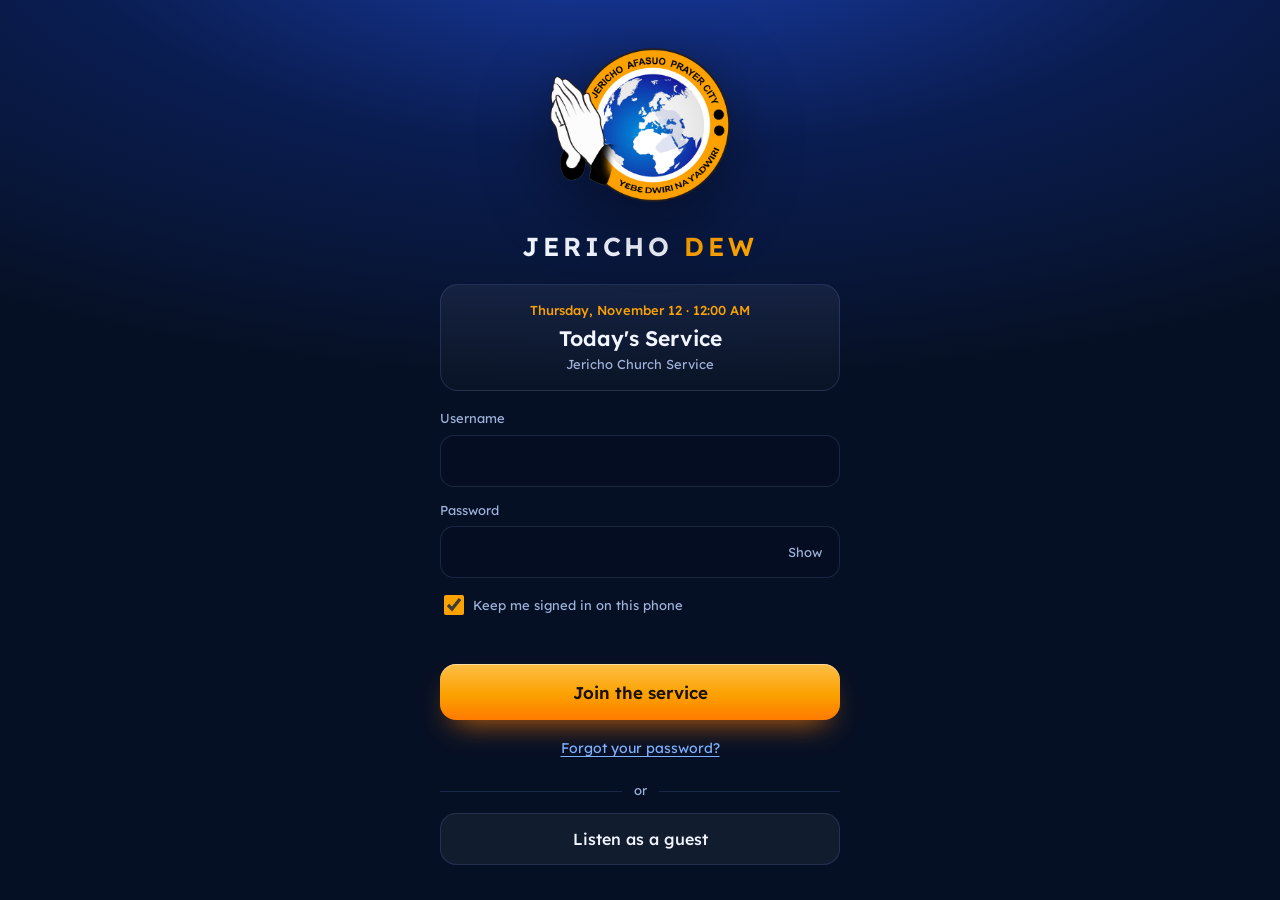
==== commit d32b2979: "Optional LiveKit voice server (lknet.js) next to the direct PC link Co-Authored-By: Claude Opus 5.5 " ====
--- a/index.html
+++ b/index.html
@@ -161,7 +161,25 @@
   <section class="sheet" id="meSheet" hidden>
     <div class="sheet-grip"></div>
     <header><h3>My account</h3><button class="close" data-close-sheet>Close</button></header>
-    <div class="me-card"><div class="lj-photo" id="msPhoto"></div><div><b id="msName"></b><span id="msUser"></span></div></div>
+    <div class="ms-scroll">
+    <form class="join-form prof-form" id="profForm" autocomplete="off">
+      <div class="prof-photo">
+        <div class="lj-photo" id="msPhoto"></div>
+        <div class="prof-pick">
+          <label class="pick-btn"><input type="file" accept="image/*" capture="user" id="msCam" hidden><svg viewBox="0 0 24 24"><path d="M4 8h3l2-3h6l2 3h3a1 1 0 0 1 1 1v10a1 1 0 0 1-1 1H4a1 1 0 0 1-1-1V9a1 1 0 0 1 1-1z"/><circle cx="12" cy="13.5" r="3.5"/></svg>Take a photo</label>
+          <label class="pick-btn"><input type="file" accept="image/*" id="msGallery" hidden><svg viewBox="0 0 24 24"><rect x="3" y="4" width="18" height="16" rx="2"/><circle cx="9" cy="10" r="2"/><path d="M21 17l-5-5-9 8"/></svg>Choose from gallery</label>
+          <span class="muted-s" id="msUser"></span>
+        </div>
+      </div>
+      <label><span>My name</span><input id="msName" maxlength="30" autocomplete="name" required></label>
+      <div class="two">
+        <label><span>Region</span><select id="msRegion"><option value="">Choose…</option></select></label>
+        <label><span>Town / area</span><input id="msTown" maxlength="40" placeholder="e.g. Afasuo"></label>
+      </div>
+      <p class="err" id="pfErr" role="alert"></p>
+      <p class="hint" id="pfStatus" hidden></p>
+      <button class="btn-join" id="pfGo" type="submit">Save my details</button>
+    </form>
     <form class="join-form pass-form" id="passForm" autocomplete="off">
       <h4>Change my password</h4>
       <label><span>New password</span><div class="pw"><input id="npPass" type="password" autocomplete="new-password" minlength="4" maxlength="64" required><button type="button" id="npEye">Show</button></div></label>
@@ -171,6 +189,7 @@
       <button class="btn-join" id="npGo" type="submit">Save new password</button>
       <p class="hint">Use it next time you sign in with your username. Your join link keeps working as before.</p>
     </form>
+    </div>
   </section>
   <section class="sheet" id="personSheet" hidden>
     <div class="sheet-grip"></div>
@@ -208,6 +227,8 @@
 <script src="peerjs.min.js"></script>
 <script src="opus-decoder.min.js"></script>
 <script src="dewnet.js"></script>
+<script src="lknet.js"></script>
+<script src="photo-crop.js"></script>
 <script src="app.js"></script>
 </body>
 </html>
--- a/style.css
+++ b/style.css
@@ -368,3 +368,34 @@
 .forgot-help { margin: 0; padding: 12px 14px; border-radius: 14px; background: rgba(255,255,255,.05); border: 1px solid var(--line); color: var(--muted); font-size: 14px; line-height: 1.5; }
 .forgot-help b { color: #fff; }
 @media (max-width: 400px) { .c-me { display: none; } }
+
+/* profile picture cropper (photo-crop.js) */
+.pc-overlay { position: fixed; inset: 0; z-index: 10000; display: grid; place-items: center; padding: 16px; background: rgba(2, 8, 24, .82); backdrop-filter: blur(6px); }
+.pc-box { width: min(380px, 100%); background: #0e1d4a; border: 1px solid rgba(255,255,255,.12); border-radius: 22px; padding: 18px; display: grid; gap: 14px; box-shadow: 0 30px 80px -20px rgba(0,0,0,.8); color: #fff; font-family: inherit; }
+.pc-head b { display: block; font-size: 17px; font-weight: 600; }
+.pc-head span { color: #9fb0d6; font-size: 13px; }
+.pc-stage { position: relative; width: 100%; aspect-ratio: 1; border-radius: 18px; overflow: hidden; touch-action: none; cursor: grab; background: #0b1f5e; }
+.pc-stage:active { cursor: grabbing; }
+.pc-stage canvas, .pc-stage video { display: block; width: 100%; height: 100%; object-fit: cover; }
+.pc-video video { transform: scaleX(-1); }
+.pc-ring { position: absolute; inset: 0; pointer-events: none; border: 3px solid #fba100; border-radius: 18px; box-shadow: inset 0 0 0 9999px rgba(0,0,0,0); }
+.pc-tools { display: flex; align-items: center; gap: 12px; }
+.pc-zoom { flex: 1; accent-color: #fba100; }
+.pc-foot { display: flex; gap: 10px; justify-content: flex-end; }
+.pc-btn { height: 44px; padding: 0 18px; border-radius: 12px; border: 1px solid rgba(255,255,255,.14); background: rgba(255,255,255,.06); color: #fff; font: inherit; font-weight: 500; cursor: pointer; }
+.pc-rot { width: 44px; padding: 0; font-size: 20px; }
+.pc-ok { background: linear-gradient(180deg, #ffbf47, #f08a00); color: #1c1000; border: 0; font-weight: 600; }
+
+#meSheet { max-height: 92dvh; }
+.ms-scroll { overflow-y: auto; margin: 0 -16px; padding: 0 16px 8px; -webkit-overflow-scrolling: touch; }
+.prof-form { margin-top: 4px; }
+.prof-photo { display: flex; align-items: center; gap: 16px; }
+.prof-photo .lj-photo { width: 96px; height: 96px; border-radius: 20px; font-size: 32px; flex: none; }
+.prof-pick { display: grid; gap: 8px; flex: 1; min-width: 0; }
+.pick-btn { display: flex !important; align-items: center; gap: 10px; height: 44px; padding: 0 14px; border-radius: 12px; background: rgba(255,255,255,.06); border: 1px solid var(--line); font-size: 14px; font-weight: 500; cursor: pointer; }
+.pick-btn svg { width: 20px; height: 20px; fill: none; stroke: var(--orange); stroke-width: 1.8; stroke-linecap: round; stroke-linejoin: round; flex: none; }
+.muted-s { color: var(--muted); font-size: 12px; overflow: hidden; text-overflow: ellipsis; white-space: nowrap; }
+.join-form .two { display: grid; grid-template-columns: 1fr 1fr; gap: 10px; }
+.join-form select { width: 100%; height: 52px; padding: 0 12px; border-radius: 14px; border: 1px solid var(--line); background: rgba(4, 12, 32, .55); color: inherit; font: inherit; font-size: 16px; outline: none; }
+.join-form select option { background: #0b1a3b; }
+.pass-form { border-top: 1px solid var(--line); padding-top: 16px; margin-top: 18px; }
